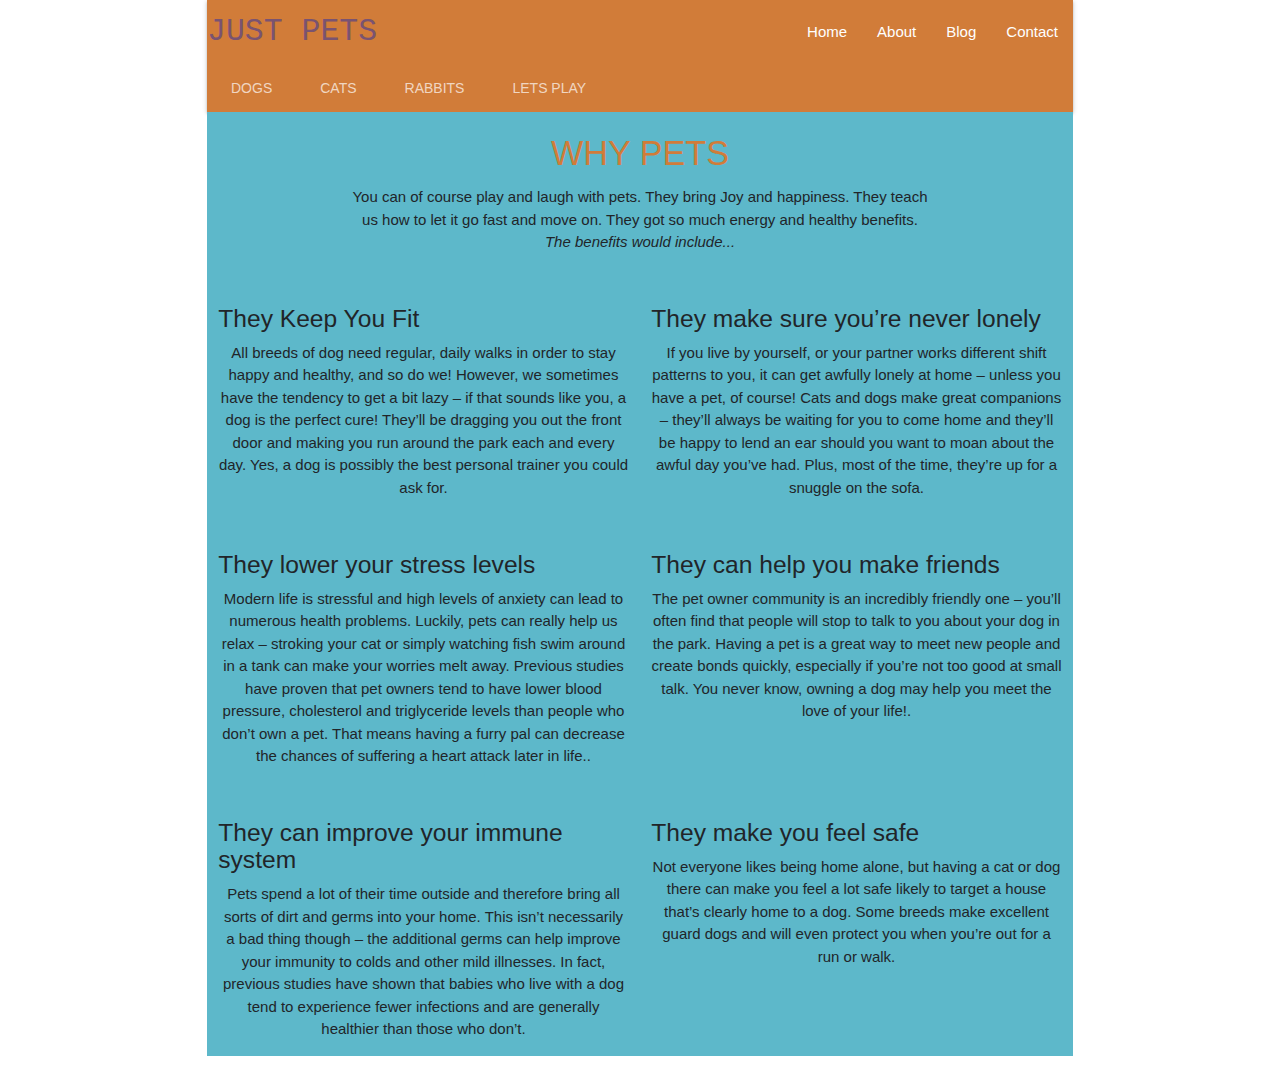
==== pages/about.html @ 5cc456c4 "add content to about page" ====
<!DOCTYPE html>
<html lang="en">

<head>
    <meta charset="UTF-8">
    <meta name="viewport" content="width=device-width, initial-scale=1.0">
    <meta http-equiv="X-UA-Compatible" content="ie=edge">
    <title>Just Pets</title>
    <link rel="stylesheet" href="https://stackpath.bootstrapcdn.com/bootstrap/4.3.1/css/bootstrap.min.css"
        integrity="sha384-ggOyR0iXCbMQv3Xipma34MD+dH/1fQ784/j6cY/iJTQUOhcWr7x9JvoRxT2MZw1T" crossorigin="anonymous">
    <link href="https://fonts.googleapis.com/icon?family=Material+Icons" rel="stylesheet">

    <link rel="stylesheet" href="https://cdnjs.cloudflare.com/ajax/libs/materialize/1.0.0/css/materialize.min.css">
    <link rel="stylesheet" href="../css/styles.css">
</head>

<body>
    <div class="container">
        <nav class="nav-extended">
            <div class="nav-wrapper">
                <a href="#" class="brand-logo">JUST PETS</a>
                <a href="#" data-target="mobile" class="sidenav-trigger">
                    <i class="material-icons">menu</i></a>
                <ul id="nav-mobile" class="right hide-on-med-and-down">
                    <li><a href="../index.html">Home</a></li>
                    <li><a href="#">About</a></li>
                    <li><a href="blog.html">Blog</a></li>
                    <li><a href="contact.html">Contact</a></li>
                </ul>
            </div>
            <div class="nav-content">
                <ul class="tabs tabs-transparent">
                    <li class="tab"><a href="dogs.html">Dogs</a></li>
                    <li class="tab"><a href="cats.html">Cats</a></li>
                    <li class="tab"><a href="rabbits.html">Rabbits</a></li>
                    <li class="tab"><a href="letsplay.html">Lets Play</a></li>
                </ul>
            </div>
        </nav>

        <ul class="sidenav" id="mobile">
            <li><a href="#">Home</a></li>
            <li><a href="about.html">About</a></li>
            <li><a href="blog.html">Blog</a></li>
            <li><a href="contact.html">Contact</a></li>
        </ul>

        <div class="welcome-main">

            <div class="container h-100">
                <div class="row h-100 justify-content-center align-items-center">
                    <h4>WHY PETS</h4>
                    <p>You can of course play and laugh with pets. They bring Joy and happiness.
                        They teach us how to let it go fast and move on. They got so much energy and healthy benefits.
                        <br>
                        <em>The benefits would include...</em>
                    </p>

                </div>
            </div>
            <div class="row">
                <div class="col col-6">
                    <h5>They Keep You Fit</h5>
                    <p>All breeds of dog need regular, daily walks in order to stay happy and healthy,
                        and so do we! However, we sometimes have the tendency to get a bit lazy –
                        if that sounds like you, a dog is the perfect cure! They’ll be dragging you out the
                        front door and making you run around the park each and every day. Yes, a dog is
                        possibly the best personal trainer you could ask for.</p>
                </div>
                <div class="col col-6">

                    <h5>They make sure you’re never lonely</h5>
                    <p>If you live by yourself, or your partner works different shift patterns to you,
                        it can get awfully lonely at home – unless you have a pet, of course! Cats and
                        dogs make great companions – they’ll always be waiting for you to come home and
                        they’ll be happy to lend an ear should you want to moan about the awful day
                        you’ve had. Plus, most of the time, they’re up for a snuggle on the sofa.</p>
                </div>
            </div>

            <div class="row">
                <div class="col col-6">
                    <h5>They lower your stress levels</h5>
                    <p>Modern life is stressful and high levels of anxiety can lead to numerous
                        health problems. Luckily, pets can really help us relax – stroking your
                        cat or simply watching fish swim around in a tank can make your worries
                        melt away. Previous studies have proven that pet owners tend to have
                        lower blood pressure, cholesterol and triglyceride levels than people
                        who don’t own a pet. That means having a furry pal can decrease the
                        chances of suffering a heart attack later in life..</p>
                </div>
                <div class="col col-6">

                    <h5>They can help you make friends</h5>
                    <p>The pet owner community is an incredibly friendly one – you’ll often
                        find that people will stop to talk to you about your dog in the park.
                        Having a pet is a great way to meet new people and create bonds quickly,
                        especially if you’re not too good at small talk. You never know,
                        owning a dog may help you meet the love of your life!.</p>
                </div>
            </div>
            <div class="row">
                <div class="col col-6">
                    <h5>They can improve your immune system</h5>
                    <p>Pets spend a lot of their time outside and
                        therefore bring all sorts of dirt and germs
                        into your home. This isn’t necessarily a bad thing though –
                        the additional germs can help improve your immunity to colds
                        and other mild illnesses. In fact,
                        previous studies have shown that babies who live with a dog

                        tend to experience fewer infections and are generally healthier than those who don’t.</p>
                </div>
                <div class="col col-6">

                    <h5>They make you feel safe</h5>
                    <p>Not everyone likes being home alone, but having a cat or dog there can make you feel a lot safe
                        likely to target a house that’s clearly home to a dog. Some breeds make excellent
                        guard dogs and will even protect you when you’re out for a run or walk.</p>
                </div>
            </div>



        </div>
    </div>



    </div>
    </div>


    <script src="https://cdnjs.cloudflare.com/ajax/libs/materialize/1.0.0/js/materialize.min.js"></script>
</body>

</html>
---- css/styles.css ----
nav{
    background-color: #d17c39;
    
    
}

.brand-logo{
    font-family:monospace;
    color:#7a5370 !important;
    font-style: inherit;   
}

.welcome{
    float: left;
}

.welcome-main{
    background-color: #5db8ca;
}

.description{
    text-indent: 50px;
    padding: 10px;
    margin-left: 10px !important;
    text-justify: inter-word; 
}
h4{
    color: #d17c39;
}
p{
   text-align: center; 
}
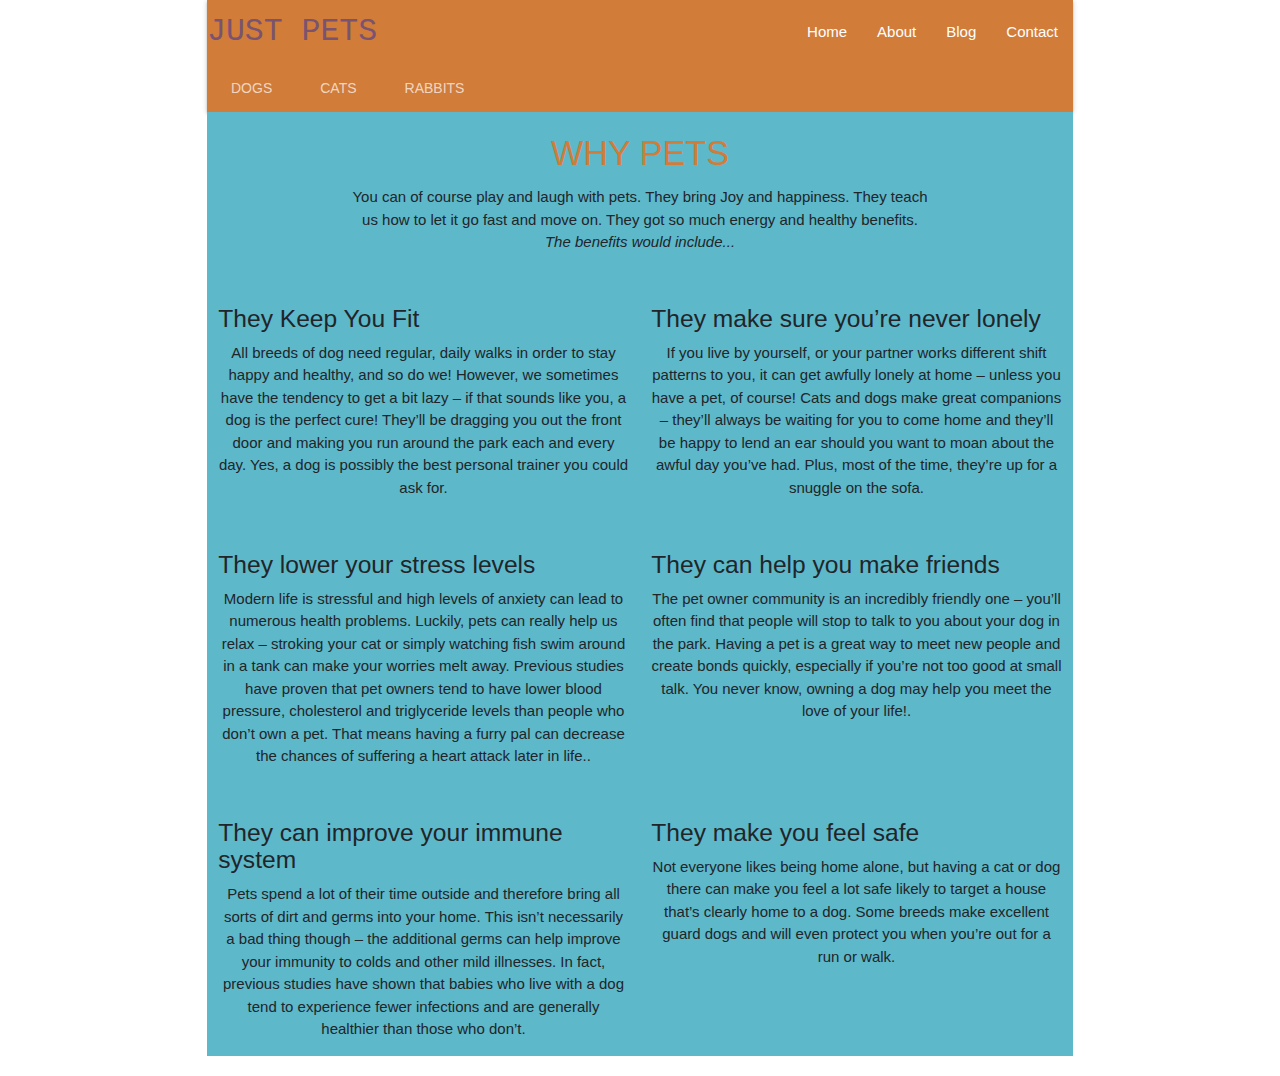
==== commit ed80bfab: "solved issue #1 links not working" ====
--- a/pages/about.html
+++ b/pages/about.html
@@ -18,7 +18,7 @@
     <div class="container">
         <nav class="nav-extended">
             <div class="nav-wrapper">
-                <a href="#" class="brand-logo">JUST PETS</a>
+                <a href="../index.html" class="brand-logo">JUST PETS</a>
                 <a href="#" data-target="mobile" class="sidenav-trigger">
                     <i class="material-icons">menu</i></a>
                 <ul id="nav-mobile" class="right hide-on-med-and-down">
@@ -33,7 +33,7 @@
                     <li class="tab"><a href="dogs.html">Dogs</a></li>
                     <li class="tab"><a href="cats.html">Cats</a></li>
                     <li class="tab"><a href="rabbits.html">Rabbits</a></li>
-                    <li class="tab"><a href="letsplay.html">Lets Play</a></li>
+                    <!-- <li class="tab"><a href="letsplay.html">Lets Play</a></li> -->
                 </ul>
             </div>
         </nav>
--- a/css/styles.css
+++ b/css/styles.css
@@ -29,4 +29,7 @@
 }
 p{
    text-align: center; 
-}+}
+.description{
+
+}
